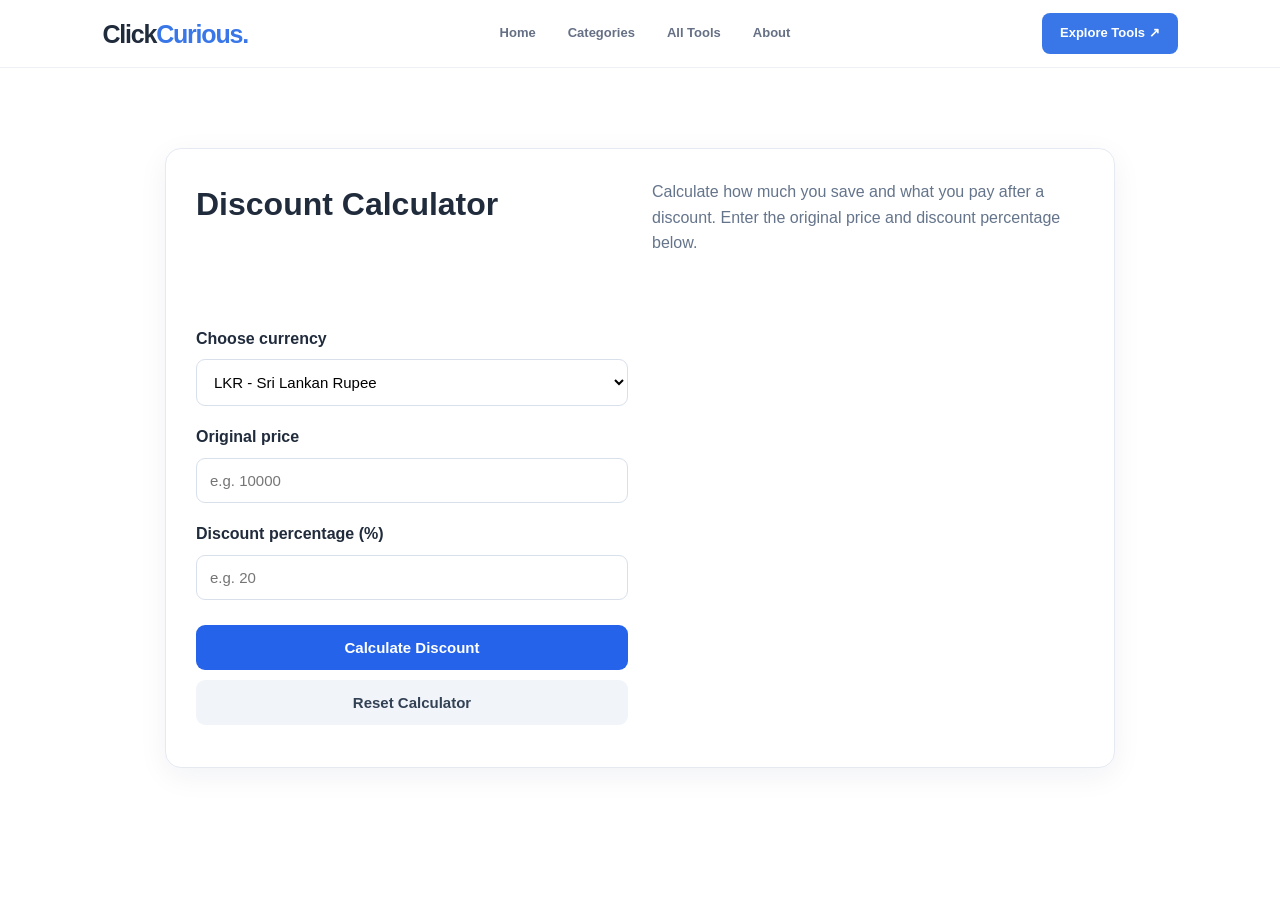
==== discount-calculator.html @ 60d9e349 "Add files via upload" ====
<!DOCTYPE html>
<html lang="en">
<head>
    <meta charset="UTF-8">
    <meta name="viewport" content="width=device-width, initial-scale=1.0">
    <title>Discount Calculator | ClickCurious</title>
    <meta name="description" content="Calculate discounts, savings and final prices easily with ClickCurious.">
    <link rel="stylesheet" href="style.css">

    <style>
        .calculator-container {
            max-width: 1000px;
            margin: 55px auto;
            padding: 25px;
        }

        .calculator-card {
            background: white;
            border: 1px solid #e5eaf2;
            border-radius: 16px;
            padding: 30px;
            box-shadow: 0 8px 30px rgba(20, 40, 80, 0.06);
            display:grid;
            grid-template-columns:1fr 1fr;
            gap: 24px;
        }

        .calculator-card h1 
        .calculatro-description {
            grid-column: 1;
        }

        .result-card {
            grid-column: 2;
            margin-top: 0;
            align-self: start;
        }

        .calculator-description {
            color: #64748b;
            line-height: 1.6;
            margin-bottom: 28px;
        }

        .calculator-form label {
            display: block;
            font-weight: 600;
            margin: 18px 0 8px;
        }

        .calculator-form input,
        .calculator-form select {
            width: 100%;
            padding: 13px;
            border: 1px solid #d8e0ec;
            border-radius: 9px;
            font-size: 15px;
            background: white;
        }

        .calculate-button,
        .reset-button {
            padding: 14px;
            border: none;
            border-radius: 9px;
            font-size: 15px;
            font-weight: 600;
            cursor: pointer;
        }

        .calculate-button {
            width: 100%;
            margin-top: 25px;
            background: #2563eb;
            color: white;
        }

        .calculate-button:hover {
            background: #1d4ed8;
        }

        .reset-button {
            width: 100%;
            margin-top: 10px;
            background: #f1f5f9;
            color: #334155;
        }

        .results-card {
            display: none;
            margin-top: 30px;
            padding: 22px;
            border-radius: 12px;
            background: #eff6ff;
        }

        .results-card h2 {
            font-size: 21px;
            margin-bottom: 18px;
        }

        .result-row {
            display: flex;
            justify-content: space-between;
            gap: 12px;
            padding: 12px 0;
            border-bottom: 1px solid #dbeafe;
        }

        .result-row:last-child {
            border-bottom: none;
        }

        .final-price {
            color: #1d4ed8;
            font-size: 25px;
            font-weight: 700;
        }

        .savings {
            color: #15803d;
            font-weight: 700;
        }

        .error-message {
            color: #dc2626;
            font-size: 14px;
            margin-top: 12px;
        }

        @media (max-width: 600px) {
            .calculator-container {
                margin: 25px auto;
                padding: 15px;
            }

            .calculator-card {
                padding: 20px;
            }

            .calculator-card h1 {
                font-size: 26px;
            }

            .calculator-card {
                grid-template-columns: 1fr;
            }

            .calculator-form,
            .results-card {
                 grid-column: 1;
            }

        }
    </style>
</head>
<!-- NAVIGATION -->
<header class="navbar">
    <a href="index.html" class="logo">
        Click<span>Curious</span><span class="logo-dot">.</span>
    </a>

    <nav class="nav-links">
        <a href="index.html">Home</a>
        <a href="index.html#categories">Categories</a>
        <a href="index.html#popular">All Tools</a>
        <a href="index.html#about">About</a>
    </nav>

    <a href="index.html#popular" class="nav-button">Explore Tools ↗</a>
</header>
<body>

    

    <main class="calculator-container">
        <div class="calculator-card">

            <h1>Discount Calculator</h1>

            <p class="calculator-description">
                Calculate how much you save and what you pay after a discount.
                Enter the original price and discount percentage below.
            </p>

            <div class="calculator-form">

                <label for="currency">Choose currency</label>
                <select id="currency">
                    <option value="LKR">LKR - Sri Lankan Rupee</option>
                    <option value="USD">USD - US Dollar</option>
                    <option value="GBP">GBP - British Pound</option>
                    <option value="EUR">EUR - Euro</option>
                    <option value="INR">INR - Indian Rupee</option>
                </select>

                <label for="originalPrice">Original price</label>
                <input
                    type="number"
                    id="originalPrice"
                    placeholder="e.g. 10000"
                    min="0"
                    step="any"
                >

                <label for="discountPercentage">Discount percentage (%)</label>
                <input
                    type="number"
                    id="discountPercentage"
                    placeholder="e.g. 20"
                    min="0"
                    max="100"
                    step="any"
                >

                <button class="calculate-button" id="calculateButton">
                    Calculate Discount
                </button>

                <button class="reset-button" id="resetButton">
                    Reset Calculator
                </button>

                <p class="error-message" id="errorMessage" role="alert"></p>

            </div>

            <section class="results-card" id="resultsCard" aria-live="polite">
                <h2>Discount Results</h2>

                <div class="result-row">
                    <span>Original Price</span>
                    <strong id="resultOriginal"></strong>
                </div>

                <div class="result-row">
                    <span>Discount</span>
                    <strong id="resultDiscount"></strong>
                </div>

                <div class="result-row">
                    <span>You Save</span>
                    <strong class="savings" id="resultSavings"></strong>
                </div>

                <div class="result-row">
                    <span>Final Price</span>
                    <strong class="final-price" id="resultFinal"></strong>
                </div>
            </section>

        </div>
    </main>

    <script src="discount-calculator.js"></script>

</body>
</html>
---- style.css ----
/* =================================
   CLICKCURIOUS - MAIN DESIGN
================================= */

* {
    margin: 0;
    padding: 0;
    box-sizing: border-box;
}

html {
    scroll-behavior: smooth;
}

body {
    font-family: Arial, Helvetica, sans-serif;
    color: #202B3C;
    background: #FFFFFF;
    line-height: 1.6;
}

a {
    text-decoration: none;
    color: inherit;
}

/* NAVIGATION */

.navbar {
    min-height: 68px;
    padding: 0 8%;
    display: flex;
    align-items: center;
    justify-content: space-between;
    background: #FFFFFF;
    border-bottom: 1px solid #EDF0F5;
    position: sticky;
    top: 0;
    z-index: 100;
}

.logo {
    font-size: 25px;
    font-weight: 800;
    letter-spacing: -1.2px;
    color: #202B3C;
}

.logo span:first-child {
    color: #3977E8;
}

.logo-dot {
    color: #3977E8;
}

.nav-links {
    display: flex;
    align-items: center;
    gap: 32px;
}

.nav-links a {
    font-size: 13px;
    font-weight: 600;
    color: #667085;
    transition: 0.2s;
}

.nav-links a:hover,
.nav-links a.active {
    color: #3977E8;
}

.nav-button {
    background: #3977E8;
    color: #FFFFFF;
    padding: 10px 18px;
    border-radius: 8px;
    font-size: 13px;
    font-weight: 600;
    transition: 0.2s;
}

.nav-button:hover {
    background: #2864D0;
}


/* HERO SECTION */

.hero {
    padding: 40px 20px 32px;
    text-align: center;
    background:
        radial-gradient(
            ellipse at 50% 0%,
            #EDF3FF 0%,
            #F7F9FF 45%,
            #FFFFFF 100%
        );
}

.hero-content {
    max-width: 680px;
    margin: auto;
}

.hero-label,
.section-label {
    display: inline-block;
    color: #3977E8;
    font-size: 10px;
    font-weight: 800;
    letter-spacing: 1.8px;
}

.hero h1 {
    font-size: clamp(35px, 4.5vw, 48px);
    line-height: 1.13;
    letter-spacing: -2px;
    margin: 12px 0;
    color: #202B3C;
}

.hero h1 span {
    color: #3977E8;
}

.hero p {
    color: #778397;
    font-size: 15px;
    margin-bottom: 20px;
}

.search-box {
    display: flex;
    align-items: center;
    max-width: 550px;
    margin: 0 auto;
    background: #FFFFFF;
    padding: 6px;
    border: 1px solid #E1E7F0;
    border-radius: 11px;
    box-shadow: 0 6px 24px rgba(40, 70, 120, 0.08);
}

.search-icon {
    padding: 0 12px;
    font-size: 25px;
    color: #8995A8;
}

.search-box input {
    flex: 1;
    width: 100%;
    min-width: 0;
    border: none;
    outline: none;
    background: transparent;
    font-size: 14px;
    color: #202B3C;
}

.search-box input::placeholder {
    color: #A0A9B8;
}

.search-box button {
    background: #3977E8;
    color: white;
    border: none;
    border-radius: 7px;
    padding: 11px 22px;
    font-size: 13px;
    font-weight: 600;
    cursor: pointer;
}

.search-box button:hover {
    background: #2864D0;
}

.search-hint {
    color: #98A2B3;
    font-size: 11px;
    margin-top: 10px;
}


/* COMMON SECTIONS */

.section {
    padding: 35px 8%;
}

.section-heading {
    display: flex;
    justify-content: space-between;
    align-items: center;
    margin-bottom: 20px;
}

.section-heading h2 {
    font-size: 25px;
    line-height: 1.3;
    letter-spacing: -0.7px;
    margin-top: 3px;
}

.section-heading p {
    font-size: 13px;
    color: #8993A3;
    margin-top: 3px;
}

.tool-count {
    background: #EFF4FF;
    color: #3977E8;
    font-size: 11px;
    font-weight: 700;
    padding: 7px 12px;
    border-radius: 20px;
}


/* FEATURED TOOL CARDS */

.tool-grid {
    display: grid;
    grid-template-columns: repeat(6, minmax(0, 1fr));
    gap: 16px;
}

.tool-card {
    grid-column: span 2;
    min-width: 0;
    padding: 20px;
    border: 1px solid #E8EDF4;
    border-radius: 12px;
    background: #FFFFFF;
    transition: transform 0.2s, box-shadow 0.2s;
}

.tool-card:nth-child(4) {
    grid-column: 2 / span 2;
}

.tool-card:nth-child(5) {
    grid-column: 4 / span 2;
}

.tool-card:hover {
    transform: translateY(-4px);
    border-color: #D7E4FA;
    box-shadow: 0 10px 25px rgba(40, 70, 120, 0.08);
}

.tool-icon {
    width: 43px;
    height: 43px;
    display: flex;
    align-items: center;
    justify-content: center;
    border-radius: 11px;
    font-size: 21px;
    margin-bottom: 13px;
}

.purple {
    background: #F1EAFE;
}

.blue {
    background: #E6F0FF;
}

.green {
    background: #E4F7EB;
}

.orange {
    background: #FFF0E1;
}

.pink {
    background: #FCE8F3;
}

.tool-card h3 {
    font-size: 16px;
    margin-bottom: 5px;
    color: #253248;
}

.tool-card p {
    font-size: 12px;
    color: #7D899B;
    min-height: 40px;
}

.tool-card small {
    display: inline-block;
    margin-top: 8px;
    font-size: 10px;
}

.tool-card a {
    display: block;
    margin-top: 12px;
    color: #3977E8;
    font-size: 12px;
    font-weight: 700;
}

.tool-card a:hover {
    color: #2059C2;
}

.search-message {
    text-align: center;
    font-size: 13px;
    color: #667085;
    margin-top: 16px;
}


/* CATEGORIES */

.categories-section {
    background: #F8FAFD;
    padding-top: 40px;
    padding-bottom: 40px;
}

.category-grid {
    display: grid;
    grid-template-columns: repeat(5, 1fr);
    gap: 12px;
}

.category-card {
    display: flex;
    align-items: center;
    gap: 10px;
    padding: 15px 12px;
    background: #FFFFFF;
    border: 1px solid #E9EDF3;
    border-radius: 10px;
    transition: 0.2s;
    min-width: 0;
}

.category-card:hover {
    border-color: #C8D9F8;
    transform: translateY(-3px);
}

.category-icon {
    min-width: 35px;
    width: 35px;
    height: 35px;
    border-radius: 9px;
    display: grid;
    place-items: center;
    font-size: 17px;
    font-weight: bold;
}

.category-card h3 {
    font-size: 12px;
    white-space: nowrap;
}

.category-card p {
    font-size: 10px;
    color: #8A94A5;
}

.category-arrow {
    margin-left: auto;
    color: #A2ACBA;
    font-size: 15px;
}


/* RECENTLY ADDED */

.recent-section {
    padding-top: 40px;
    padding-bottom: 45px;
}

.recent-box {
    background: #F5F8FF;
    border: 1px solid #E9EFFA;
    border-radius: 12px;
    padding: 30px 15px;
    text-align: center;
}

.recent-symbol {
    font-size: 28px;
    color: #3977E8;
    margin-bottom: 5px;
}

.recent-box h3 {
    font-size: 17px;
}

.recent-box p {
    color: #8590A2;
    font-size: 12px;
    margin-top: 5px;
}


/* FOOTER */

footer {
    padding: 30px 8% 15px;
    background: #FAFBFD;
    border-top: 1px solid #EDF0F5;
}

.footer-main {
    display: flex;
    align-items: center;
    justify-content: space-between;
    gap: 20px;
    padding-bottom: 22px;
}

.footer-brand p {
    font-size: 12px;
    color: #8993A3;
    margin-top: 5px;
}

.footer-links {
    display: flex;
    flex-wrap: wrap;
    gap: 22px;
}

.footer-links a {
    color: #667085;
    font-size: 12px;
}

.footer-links a:hover {
    color: #3977E8;
}

.copyright {
    border-top: 1px solid #E9EDF3;
    text-align: center;
    padding-top: 14px;
    color: #A0A8B5;
    font-size: 11px;
}


/* TABLET RESPONSIVE */

@media (max-width: 1000px) {

    .navbar {
        padding: 0 5%;
    }

    .section {
        padding-left: 5%;
        padding-right: 5%;
    }

    .category-grid {
        grid-template-columns: repeat(3, 1fr);
    }

}


/* MOBILE RESPONSIVE */

@media (max-width: 650px) {

    .navbar {
        min-height: 62px;
        padding: 0 4%;
    }

    .logo {
        font-size: 21px;
    }

    .nav-links {
        display: none;
    }

    .nav-button {
        font-size: 11px;
        padding: 8px 11px;
    }

    .hero {
        padding: 35px 16px 25px;
    }

    .hero h1 {
        font-size: 36px;
    }

    .hero p {
        font-size: 13px;
    }

    .search-box {
        padding: 5px;
    }

    .search-icon {
        padding: 0 7px;
    }

    .search-box input {
        font-size: 12px;
    }

    .search-box button {
        padding: 10px 13px;
        font-size: 12px;
    }

    .section {
        padding: 28px 4%;
    }

    .section-heading h2 {
        font-size: 22px;
    }

    .tool-grid {
        grid-template-columns: repeat(2, minmax(0, 1fr));
        gap: 10px;
    }

    .tool-card,
    .tool-card:nth-child(4),
    .tool-card:nth-child(5) {
        grid-column: auto;
        padding: 14px;
    }

    .tool-card h3 {
        font-size: 13px;
    }

    .tool-card p {
        font-size: 11px;
        min-height: 52px;
    }

    .tool-card a {
        font-size: 11px;
    }

    .tool-count {
        font-size: 9px;
        padding: 6px 8px;
    }

    .category-grid {
        grid-template-columns: repeat(2, 1fr);
    }

    .category-card {
        padding: 12px 9px;
        gap: 7px;
    }

    .category-card h3 {
        font-size: 11px;
    }

    .category-card p {
        font-size: 9px;
    }

    .category-icon {
        min-width: 30px;
        width: 30px;
        height: 30px;
        font-size: 14px;
    }

    .footer-main {
        flex-direction: column;
        align-items: flex-start;
    }

    .footer-links {
        gap: 15px;
    }

    footer {
        padding-left: 5%;
        padding-right: 5%;
    }

}
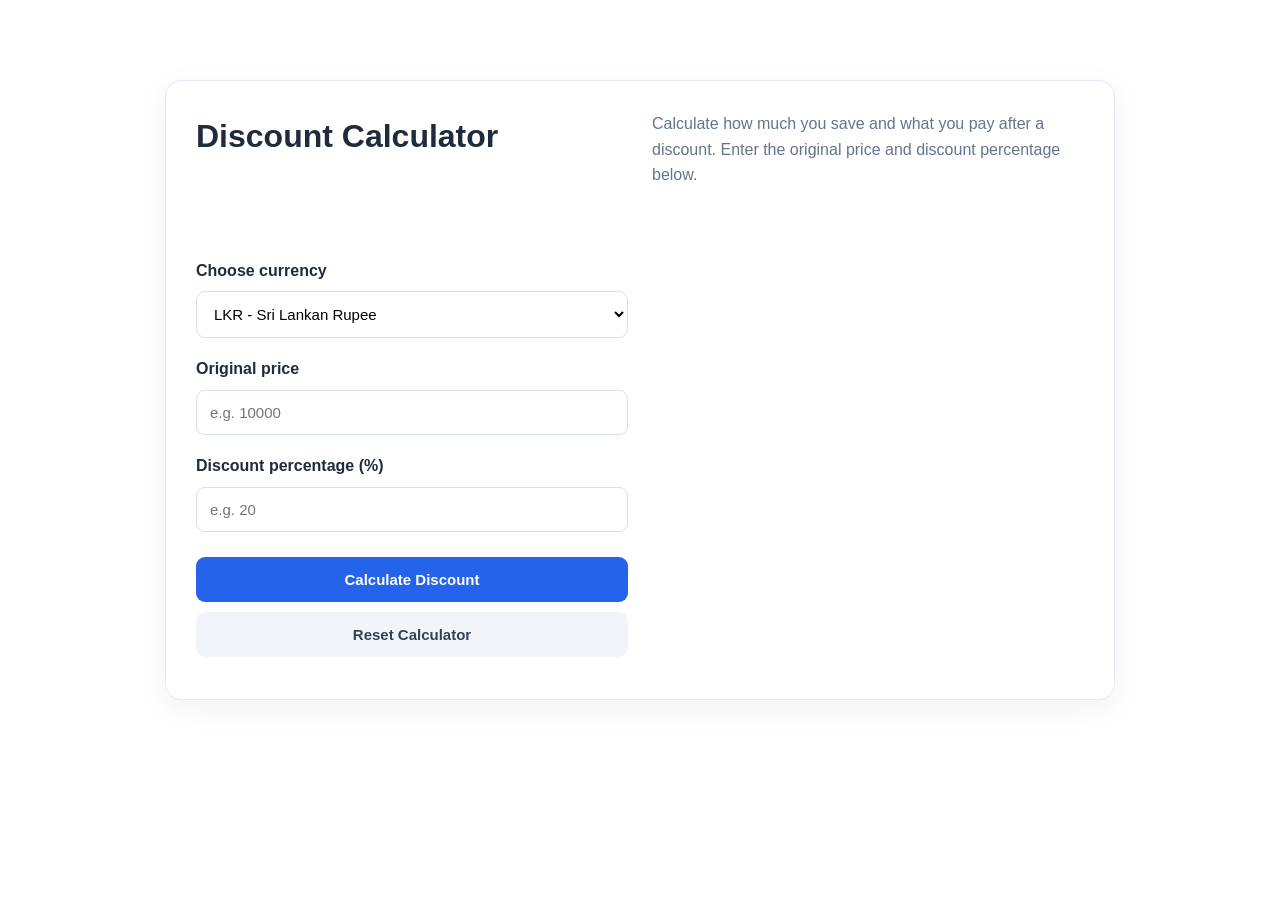
==== commit d98b3851: "Add files via upload" ====
--- a/discount-calculator.html
+++ b/discount-calculator.html
@@ -1,11 +1,21 @@
 
 <!DOCTYPE html>
 <html lang="en">
+
 <head>
     <meta charset="UTF-8">
     <meta name="viewport" content="width=device-width, initial-scale=1.0">
-    <title>Discount Calculator | ClickCurious</title>
-    <meta name="description" content="Calculate discounts, savings and final prices easily with ClickCurious.">
+
+    <title>Free Discount Calculator - Calculate Savings & Final Price | ClickCurious</title>
+
+    <meta name="description" content="Calculate discounts instantly with ClickCurious. Find your savings and final price using our free online discount calculator. Simple, fast and easy to use.">
+
+    <meta name="robots" content="index, follow">
+
+    <meta name="author" content="ClickCurious">
+
+    <link rel="canonical" href="https://clickcurious.github.io/discount-calculator.html">
+
     <link rel="stylesheet" href="style.css">
 
     <style>
@@ -155,21 +165,7 @@
         }
     </style>
 </head>
-<!-- NAVIGATION -->
-<header class="navbar">
-    <a href="index.html" class="logo">
-        Click<span>Curious</span><span class="logo-dot">.</span>
-    </a>
-
-    <nav class="nav-links">
-        <a href="index.html">Home</a>
-        <a href="index.html#categories">Categories</a>
-        <a href="index.html#popular">All Tools</a>
-        <a href="index.html#about">About</a>
-    </nav>
-
-    <a href="index.html#popular" class="nav-button">Explore Tools ↗</a>
-</header>
+
 <body>
 
     
